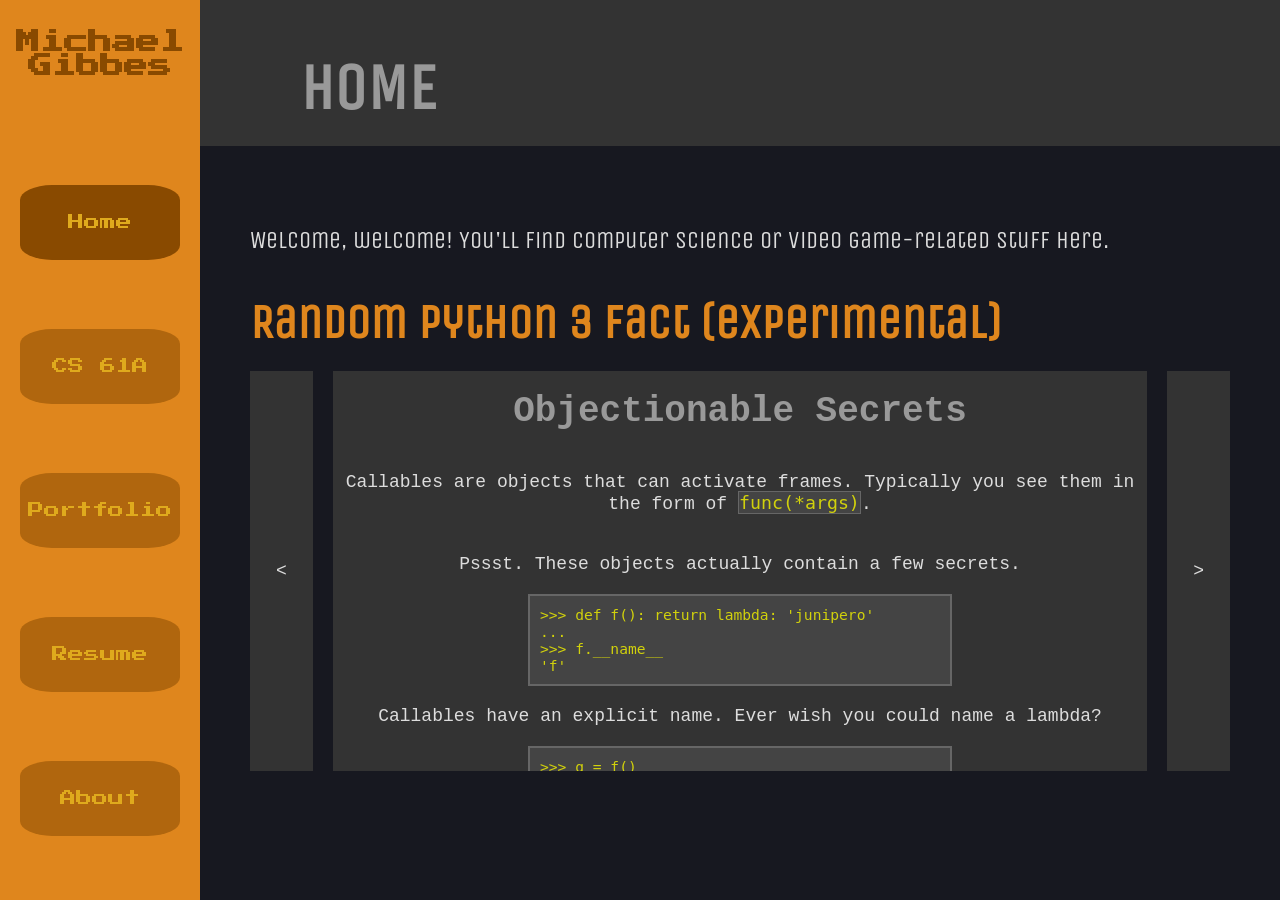
==== index.html @ da5d0ed8 "Update website before midterm 1" ====
<!doctype html><html lang="en"><head><meta charset="utf-8"><meta name="viewport" content="width=device-width,initial-scale=1,shrink-to-fit=no"><meta name="theme-color" content="#000000"><link rel="manifest" href="/manifest.json"><link href="https://fonts.googleapis.com/css?family=Press+Start+2P" rel="stylesheet"><link href="https://fonts.googleapis.com/css?family=Unica+One" rel="stylesheet"><link rel="shortcut icon" href="/prof.jpg"><title>Gibbes</title><link href="/static/css/main.4cdd1167.css" rel="stylesheet"><link href="/static/css/main.4c3009a6.css" rel="stylesheet"></head><body><noscript>You need to enable JavaScript to run this app.</noscript><div id="root"></div><script type="text/jsx" src="/static/js/main.b98a84d0.js"></script><script type="text/jsx" src="./portfolio/js/phy-exp.js"></script><script type="text/javascript" src="/static/js/main.db7fdd6c.js"></script></body></html>
---- static/css/main.4c3009a6.css ----
*{margin:0;padding:0;border:0;outline:0;font-size:100%;vertical-align:baseline;background:transparent}html{background:#171820;height:100%}body{margin:0;padding:0;font-family:Press Start\ 2P,sans-serif}body,div{width:100%;height:100%}figcaption,h1,h2,h3,p{padding-top:20px;padding-bottom:20px}h1{font-size:1.5em;color:#ff9720}h2{color:#999}h3{color:#df861d}a{color:#fdc029;text-decoration:none}a:hover{color:#894a00}ul{list-style:none}li{padding-top:10px}code{font-size:1.25em;color:#d1d10c;border:1px solid #666;font:"Courier New";background-color:#444}.Container{display:grid;grid-template-areas:"aside header" "aside cont";grid-template-rows:1fr 9fr;grid-template-columns:200px auto}@media only screen and (max-width:600px),screen and (max-height:400px){.Container{grid-template-areas:"aside" "header" "cont";grid-template-rows:80px 50px auto;grid-template-columns:1fr}}.PythonFacts{display:grid;grid-template-columns:1fr 13fr 1fr;grid-gap:20px;text-align:center;font-family:Courier New;font-size:.75em;vertical-align:middle}.PythonFacts-panel{display:inline-block;height:400px;overflow:hidden;background-color:#333;cursor:pointer;-webkit-user-select:none;-moz-user-select:none;-ms-user-select:none;user-select:none;-webkit-transition:background-color .5s;-o-transition:background-color .5s;transition:background-color .5s}.PythonFacts-panel:hover{background-color:#222}.PythonFacts-left,.PythonFacts-right{display:inline-block;height:400px;line-height:400px;-webkit-transition:background-color .5s;-o-transition:background-color .5s;transition:background-color .5s;background-color:#333;cursor:pointer;-webkit-user-select:none;-moz-user-select:none;-ms-user-select:none;user-select:none}.PythonFacts-left:hover,.PythonFacts-right:hover{background-color:#666}.PythonFacts pre{background-color:#444;width:400px}.PythonFacts ol,.PythonFacts pre{color:#d1d10c;text-align:left;margin:auto;padding:10px;border:2px solid #666}.PythonFacts ol{width:600px;padding-left:40px}.PythonFacts li{padding:0}.example-enter{opacity:.01}.example-enter.example-enter-active{opacity:1;-webkit-transition:opacity .5s ease-in;-o-transition:opacity .5s ease-in;transition:opacity .5s ease-in}.Aside{background-color:#df861d;color:#dfaa1d;grid-area:aside}.Aside-header{font-size:1.5em;height:10%;margin-top:5%;margin-bottom:5%;color:#894a00;text-align:center}.Aside-buttons{display:-ms-flexbox;display:flex;-ms-flex-direction:column;flex-direction:column;-ms-flex-pack:distribute;justify-content:space-around;font-size:medium;height:80%;width:160px;margin-right:20px;margin-left:20px}@media only screen and (max-width:600px),screen and (max-height:400px){.Aside-header{padding:0;padding-top:5px;height:30px}.Aside-buttons,.Aside-header{margin:0;font-family:sans-serif}.Aside-buttons{-ms-flex-direction:row;flex-direction:row;-ms-flex-pack:distribute;justify-content:space-around;font-size:small;height:35px;padding-bottom:5px;width:100%}.Button{width:50px;height:35px;line-height:35px}}.Button{border-radius:20%;-webkit-transition:background-color .5s;-o-transition:background-color .5s;transition:background-color .5s;width:160px;height:75px;line-height:75px;text-align:center;cursor:pointer;-webkit-transition:-webkit-transform .5s cubic-bezier(.12,1.6,.91,.92);transition:-webkit-transform .5s cubic-bezier(.12,1.6,.91,.92);-o-transition:transform .5s cubic-bezier(.12,1.6,.91,.92);transition:transform .5s cubic-bezier(.12,1.6,.91,.92);transition:transform .5s cubic-bezier(.12,1.6,.91,.92),-webkit-transform .5s cubic-bezier(.12,1.6,.91,.92)}.Button:hover{-webkit-transform:translate3d(0,-5px,0);transform:translate3d(0,-5px,0)}@media only screen and (max-width:600px),screen and (max-height:400px){.Button{width:50px;height:35px;line-height:35px}}.Header{font-size:4em;font-family:Unica One;text-transform:uppercase;color:#df861d;background-color:#333;grid-area:header;padding-top:30px}.Header-title{padding-left:100px}@media only screen and (max-width:600px),screen and (max-height:400px){.Header{padding-top:10px;font-size:1.5em}.Header-title{padding:0;padding-top:5px;text-align:center}}.Content{font-size:1.5em;font-family:Unica One;color:#ddd;grid-area:cont;margin-top:60px;margin-bottom:50px;padding-left:50px;padding-right:50px;overflow:auto}.Content h1,.Content h2,.Content h3{font-size:2em}ol{padding-left:100px;padding-right:100px}ol li{padding-top:25px;padding-bottom:25px}.Content div{height:auto}@media only screen and (max-width:600px),screen and (max-height:400px){.Content{margin-top:10px;margin-bottom:10px;padding-left:10px;padding-right:10px}}canvas{background:#eee;display:block;margin:50px auto 0;width:660px;height:440px}.prof{float:right}.races{display:grid;grid-template-columns:repeat(5,17%);grid-gap:20px 3%;padding-bottom:30px;text-align:center}.race{height:500px;position:relative;font-size:.5em;color:azure;border:medium solid #00008b;background-color:#4682b4;border-radius:0;-webkit-transition:border-radius .5s,background-color .5s;-o-transition:border-radius .5s,background-color .5s;transition:border-radius .5s,background-color .5s}.race img{height:350px;width:90%;border:medium solid #00bfff;opacity:.5;-webkit-transition:opacity .5s,border-radius .5s;-o-transition:opacity .5s,border-radius .5s;transition:opacity .5s,border-radius .5s;z-index:-1}.race:hover{border-radius:10%;background-color:#024646}.race img:hover{border-radius:10%;opacity:.5}.final-data,.final-data td{border:medium solid #fff}.ScrollPanel{display:grid;width:auto!important;margin:auto;font-family:Press Start\ 2P,sans-serif}.ScrollPanel-item{display:inline-block;vertical-align:top;width:300px;height:250px;padding:5px;margin:5px;margin-top:60px;background-color:#333;font-size:14px;top:-300px;-webkit-transition:all .3s ease,opacity 2s ease,top 1s ease;-o-transition:all .3s ease,opacity 2s ease,top 1s ease;transition:all .3s ease,opacity 2s ease,top 1s ease;cursor:pointer}.ScrollPanel-item:hover{height:210px;-webkit-transform:translateY(-50px);-ms-transform:translateY(-50px);transform:translateY(-50px)}.ScrollPanel-item figure{width:100%;height:100%}.ScrollPanel-item img{width:300px;height:190px;border-radius:0}.ScrollPanel-item figcaption{height:60px;width:100%;padding:0;bottom:0;overflow:hidden}.ScrollPanel-item figcaption p{line-height:25px!important;font:700 12px/18px;text-transform:uppercase;padding:0 10px;margin:5px 0;width:100%;position:relative;background-color:#ddd;color:#333}.ScrollPanel-date{height:30px;line-height:30px;color:#333;font-weight:700;text-align:center;border-radius:1px;background-color:#894a00;position:relative;bottom:200px;opacity:.75;-webkit-transition:-webkit-transform .5s cubic-bezier(.12,1.6,.91,.92);transition:-webkit-transform .5s cubic-bezier(.12,1.6,.91,.92);-o-transition:transform .5s cubic-bezier(.12,1.6,.91,.92);transition:transform .5s cubic-bezier(.12,1.6,.91,.92);transition:transform .5s cubic-bezier(.12,1.6,.91,.92),-webkit-transform .5s cubic-bezier(.12,1.6,.91,.92)}.ScrollPanel-item:hover .ScrollPanel-date{-webkit-transform:translate3d(0,-30px,0);transform:translate3d(0,-30px,0)}
/*# sourceMappingURL=main.4c3009a6.css.map*/
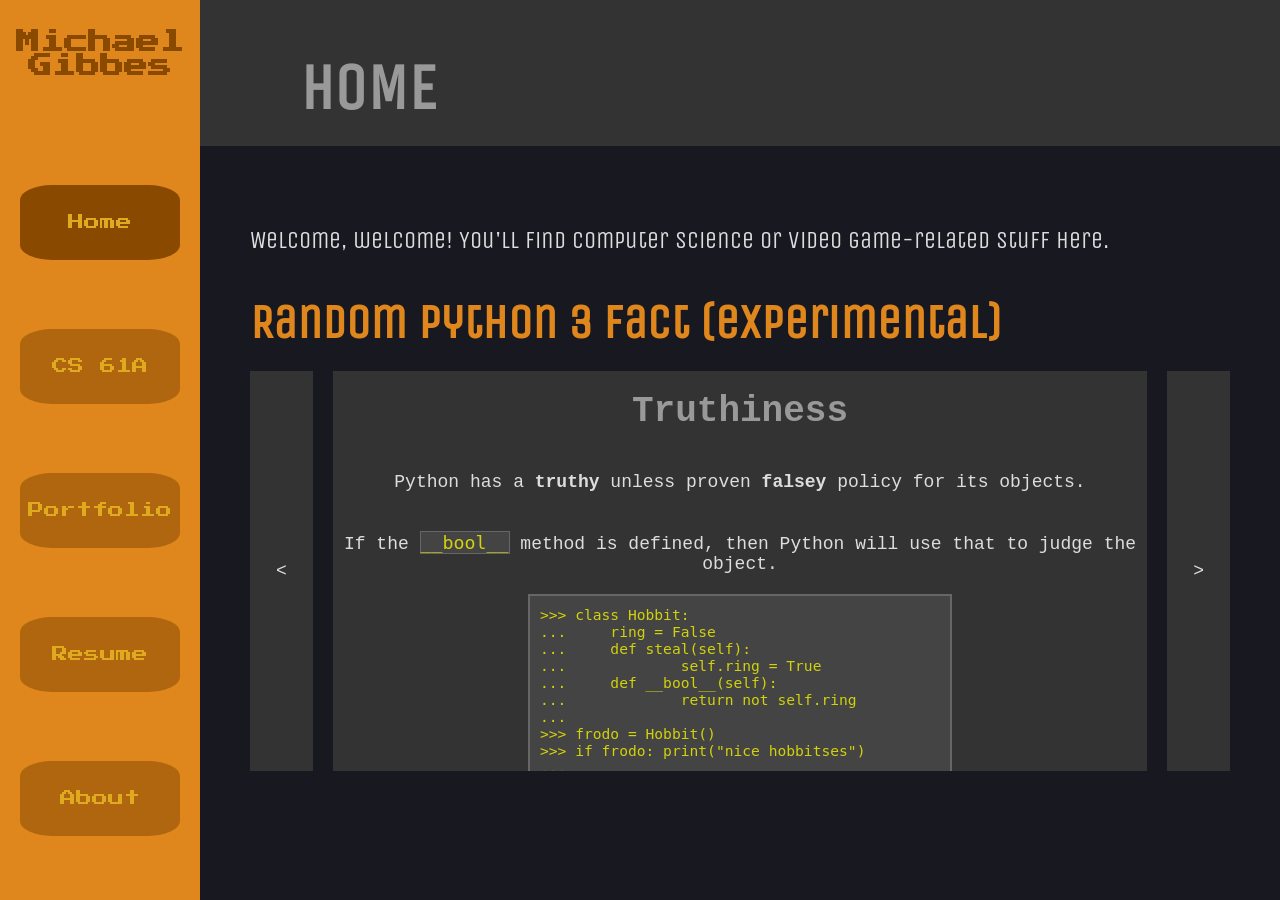
==== commit 65a27d6a: "Update website" ====
--- a/index.html
+++ b/index.html
@@ -1 +1 @@
-<!doctype html><html lang="en"><head><meta charset="utf-8"><meta name="viewport" content="width=device-width,initial-scale=1,shrink-to-fit=no"><meta name="theme-color" content="#000000"><link rel="manifest" href="/manifest.json"><link href="https://fonts.googleapis.com/css?family=Press+Start+2P" rel="stylesheet"><link href="https://fonts.googleapis.com/css?family=Unica+One" rel="stylesheet"><link rel="shortcut icon" href="/prof.jpg"><title>Gibbes</title><link href="/static/css/main.4cdd1167.css" rel="stylesheet"><link href="/static/css/main.4c3009a6.css" rel="stylesheet"></head><body><noscript>You need to enable JavaScript to run this app.</noscript><div id="root"></div><script type="text/jsx" src="/static/js/main.b98a84d0.js"></script><script type="text/jsx" src="./portfolio/js/phy-exp.js"></script><script type="text/javascript" src="/static/js/main.db7fdd6c.js"></script></body></html>+<!doctype html><html lang="en"><head><meta charset="utf-8"><meta name="viewport" content="width=device-width,initial-scale=1,shrink-to-fit=no"><meta name="theme-color" content="#000000"><link rel="manifest" href="/manifest.json"><link href="https://fonts.googleapis.com/css?family=Press+Start+2P" rel="stylesheet"><link href="https://fonts.googleapis.com/css?family=Unica+One" rel="stylesheet"><link rel="shortcut icon" href="/prof.jpg"><title>Gibbes</title><link href="/static/css/main.4cdd1167.css" rel="stylesheet"><link href="/static/css/main.4c3009a6.css" rel="stylesheet"></head><body><noscript>You need to enable JavaScript to run this app.</noscript><div id="root"></div><script type="text/jsx" src="/static/js/main.b98a84d0.js"></script><script type="text/jsx" src="./portfolio/js/phy-exp.js"></script><script type="text/javascript" src="/static/js/main.c3ee04bd.js"></script></body></html>
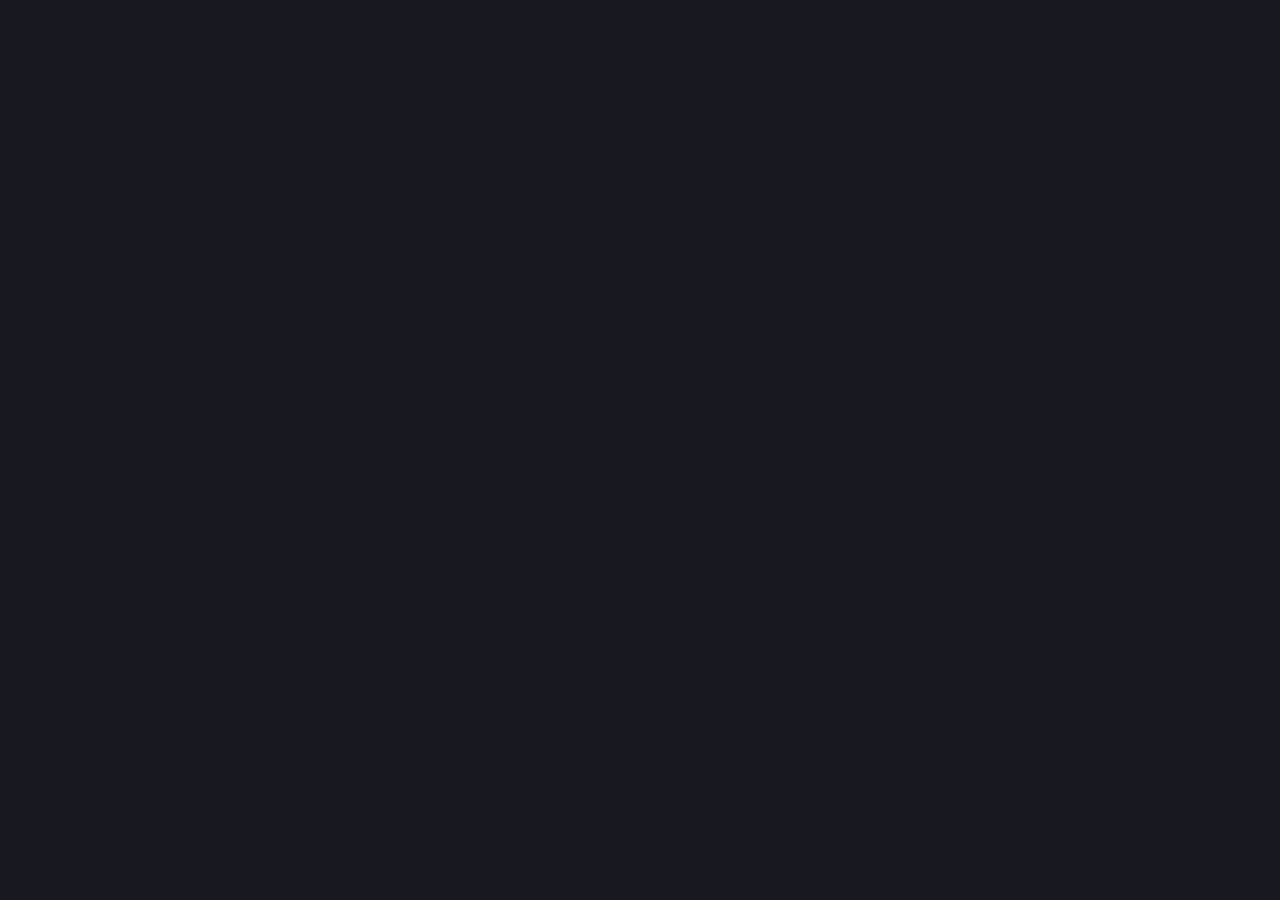
==== commit 9f0222b9: "Update slide list" ====
--- a/index.html
+++ b/index.html
@@ -1 +1 @@
-<!doctype html><html lang="en"><head><meta charset="utf-8"><meta name="viewport" content="width=device-width,initial-scale=1,shrink-to-fit=no"><meta name="theme-color" content="#000000"><link rel="manifest" href="/manifest.json"><link href="https://fonts.googleapis.com/css?family=Press+Start+2P" rel="stylesheet"><link href="https://fonts.googleapis.com/css?family=Unica+One" rel="stylesheet"><link rel="shortcut icon" href="/prof.jpg"><title>Gibbes</title><link href="/static/css/main.4cdd1167.css" rel="stylesheet"><link href="/static/css/main.4c3009a6.css" rel="stylesheet"></head><body><noscript>You need to enable JavaScript to run this app.</noscript><div id="root"></div><script type="text/jsx" src="/static/js/main.b98a84d0.js"></script><script type="text/jsx" src="./portfolio/js/phy-exp.js"></script><script type="text/javascript" src="/static/js/main.c3ee04bd.js"></script></body></html>+<!doctype html><html lang="en"><head><meta charset="utf-8"><meta name="viewport" content="width=device-width,initial-scale=1,shrink-to-fit=no"><meta name="theme-color" content="#000000"><link rel="manifest" href="/manifest.json"><link href="https://fonts.googleapis.com/css?family=Press+Start+2P" rel="stylesheet"><link href="https://fonts.googleapis.com/css?family=Unica+One" rel="stylesheet"><link rel="shortcut icon" href="/prof.jpg"><title>Gibbes</title><link href="/static/css/main.4cdd1167.css" rel="stylesheet"><link href="/static/css/main.4c3009a6.css" rel="stylesheet"></head><body><noscript>You need to enable JavaScript to run this app.</noscript><div id="root"></div><script type="text/jsx" src="/static/js/main.b98a84d0.js"></script><script type="text/jsx" src="./portfolio/js/phy-exp.js"></script><script type="text/javascript" src="/static/js/main.4780557e.js"></script></body></html>
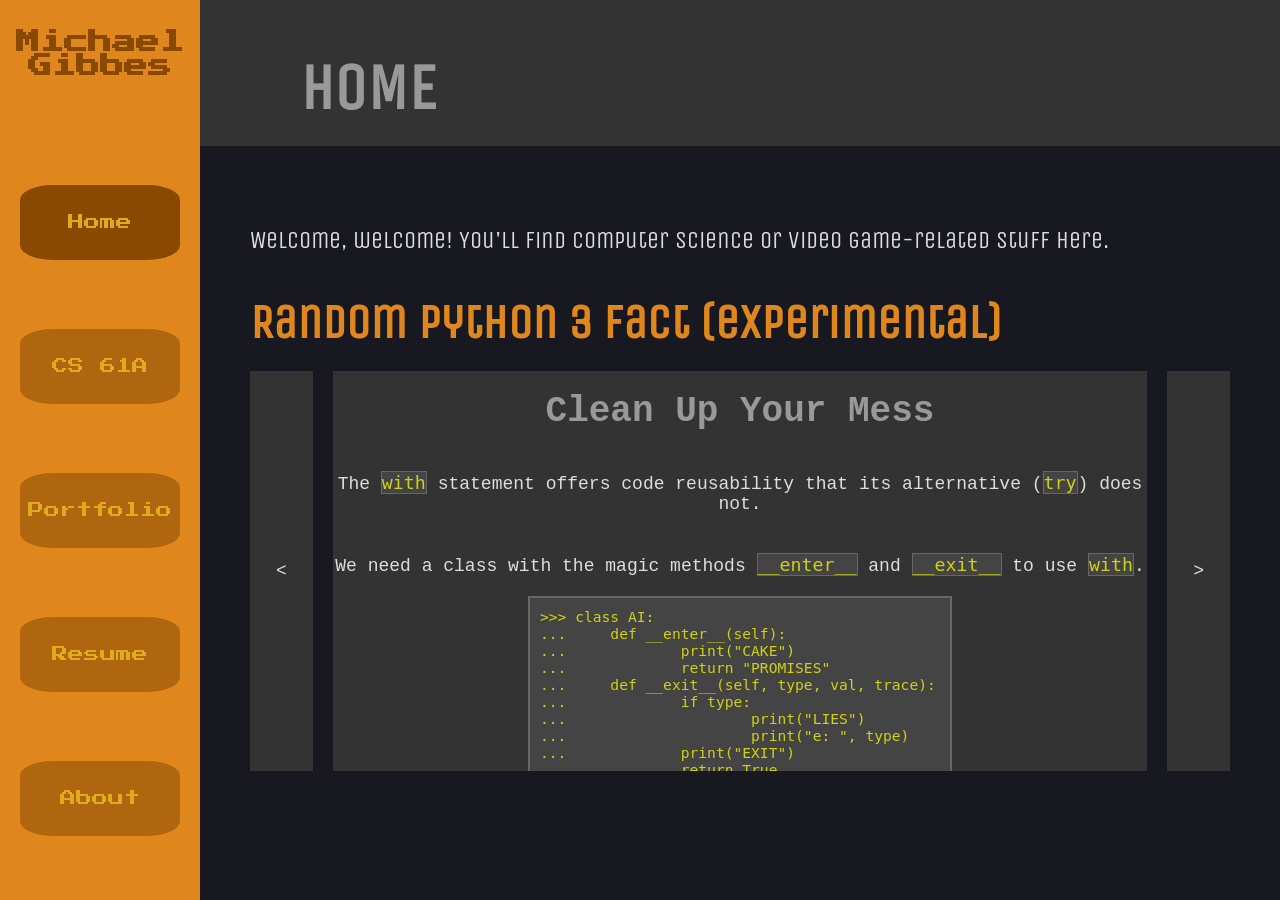
==== commit 945aa1e3: "Final update to website" ====
--- a/index.html
+++ b/index.html
@@ -1 +1 @@
-<!doctype html><html lang="en"><head><meta charset="utf-8"><meta name="viewport" content="width=device-width,initial-scale=1,shrink-to-fit=no"><meta name="theme-color" content="#000000"><link rel="manifest" href="/manifest.json"><link href="https://fonts.googleapis.com/css?family=Press+Start+2P" rel="stylesheet"><link href="https://fonts.googleapis.com/css?family=Unica+One" rel="stylesheet"><link rel="shortcut icon" href="/prof.jpg"><title>Gibbes</title><link href="/static/css/main.4cdd1167.css" rel="stylesheet"><link href="/static/css/main.4c3009a6.css" rel="stylesheet"></head><body><noscript>You need to enable JavaScript to run this app.</noscript><div id="root"></div><script type="text/jsx" src="/static/js/main.b98a84d0.js"></script><script type="text/jsx" src="./portfolio/js/phy-exp.js"></script><script type="text/javascript" src="/static/js/main.4780557e.js"></script></body></html>+<!doctype html><html lang="en"><head><meta charset="utf-8"><meta name="viewport" content="width=device-width,initial-scale=1,shrink-to-fit=no"><meta name="theme-color" content="#000000"><link rel="manifest" href="/manifest.json"><link href="https://fonts.googleapis.com/css?family=Press+Start+2P" rel="stylesheet"><link href="https://fonts.googleapis.com/css?family=Unica+One" rel="stylesheet"><link rel="shortcut icon" href="/prof.jpg"><title>Gibbes</title><link href="/static/css/main.4cdd1167.css" rel="stylesheet"><link href="/static/css/main.4c3009a6.css" rel="stylesheet"></head><body><noscript>You need to enable JavaScript to run this app.</noscript><div id="root"></div><script type="text/jsx" src="/static/js/main.b98a84d0.js"></script><script type="text/jsx" src="./portfolio/js/phy-exp.js"></script><script type="text/javascript" src="/static/js/main.33a790cc.js"></script></body></html>
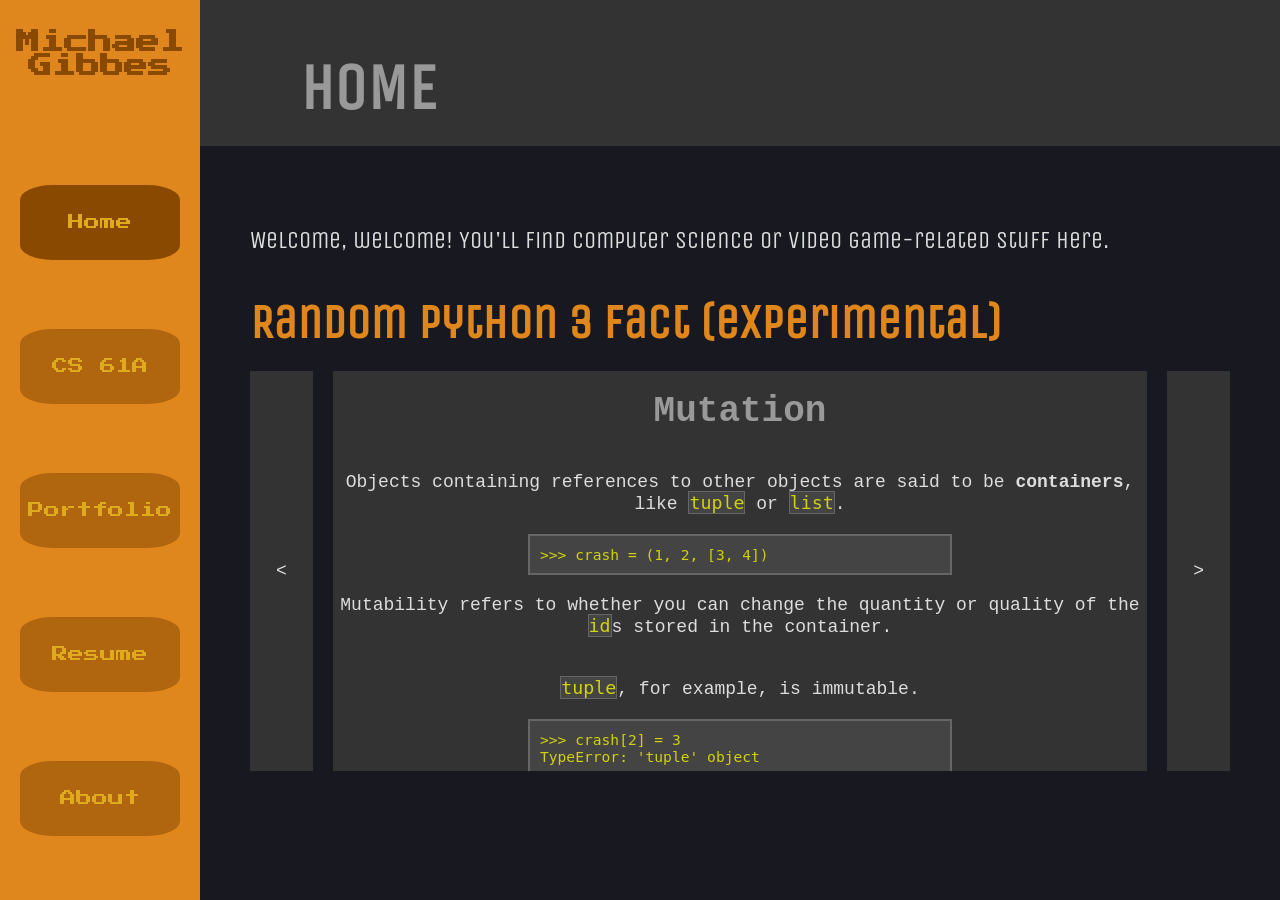
==== commit 348d68b9: "Update website" ====
--- a/index.html
+++ b/index.html
@@ -1 +1 @@
-<!doctype html><html lang="en"><head><meta charset="utf-8"><meta name="viewport" content="width=device-width,initial-scale=1,shrink-to-fit=no"><meta name="theme-color" content="#000000"><link rel="manifest" href="/manifest.json"><link href="https://fonts.googleapis.com/css?family=Press+Start+2P" rel="stylesheet"><link href="https://fonts.googleapis.com/css?family=Unica+One" rel="stylesheet"><link rel="shortcut icon" href="/prof.jpg"><title>Gibbes</title><link href="/static/css/main.4cdd1167.css" rel="stylesheet"><link href="/static/css/main.4c3009a6.css" rel="stylesheet"></head><body><noscript>You need to enable JavaScript to run this app.</noscript><div id="root"></div><script type="text/jsx" src="/static/js/main.b98a84d0.js"></script><script type="text/jsx" src="./portfolio/js/phy-exp.js"></script><script type="text/javascript" src="/static/js/main.33a790cc.js"></script></body></html>+<!doctype html><html lang="en"><head><meta charset="utf-8"><meta name="viewport" content="width=device-width,initial-scale=1,shrink-to-fit=no"><meta name="theme-color" content="#000000"><link rel="manifest" href="/manifest.json"><link href="https://fonts.googleapis.com/css?family=Press+Start+2P" rel="stylesheet"><link href="https://fonts.googleapis.com/css?family=Unica+One" rel="stylesheet"><link rel="shortcut icon" href="/prof.jpg"><title>Gibbes</title><link href="/static/css/main.4cdd1167.css" rel="stylesheet"><link href="/static/css/main.4c3009a6.css" rel="stylesheet"></head><body><noscript>You need to enable JavaScript to run this app.</noscript><div id="root"></div><script type="text/jsx" src="/static/js/main.b98a84d0.js"></script><script type="text/jsx" src="./portfolio/js/phy-exp.js"></script><script type="text/javascript" src="/static/js/main.21aa9b74.js"></script></body></html>
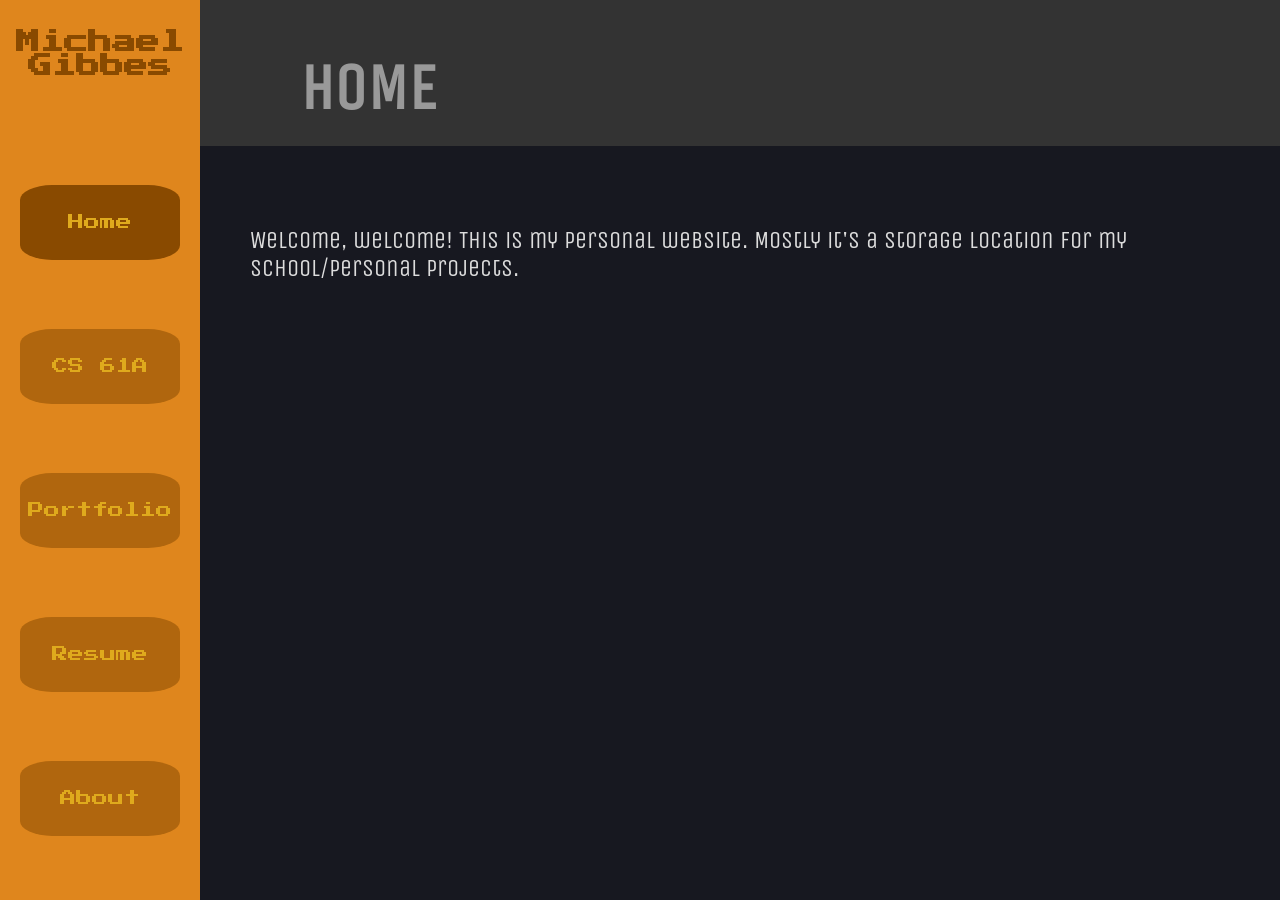
==== commit bbf435d3: "Update website" ====
--- a/index.html
+++ b/index.html
@@ -1 +1 @@
-<!doctype html><html lang="en"><head><meta charset="utf-8"><meta name="viewport" content="width=device-width,initial-scale=1,shrink-to-fit=no"><meta name="theme-color" content="#000000"><link rel="manifest" href="/manifest.json"><link href="https://fonts.googleapis.com/css?family=Press+Start+2P" rel="stylesheet"><link href="https://fonts.googleapis.com/css?family=Unica+One" rel="stylesheet"><link rel="shortcut icon" href="/prof.jpg"><title>Gibbes</title><link href="/static/css/main.4cdd1167.css" rel="stylesheet"><link href="/static/css/main.4c3009a6.css" rel="stylesheet"></head><body><noscript>You need to enable JavaScript to run this app.</noscript><div id="root"></div><script type="text/jsx" src="/static/js/main.b98a84d0.js"></script><script type="text/jsx" src="./portfolio/js/phy-exp.js"></script><script type="text/javascript" src="/static/js/main.21aa9b74.js"></script></body></html>+<!doctype html><html lang="en"><head><meta charset="utf-8"><meta name="viewport" content="width=device-width,initial-scale=1,shrink-to-fit=no"><meta name="theme-color" content="#000000"><link rel="manifest" href="/manifest.json"><link href="https://fonts.googleapis.com/css?family=Press+Start+2P" rel="stylesheet"><link href="https://fonts.googleapis.com/css?family=Unica+One" rel="stylesheet"><link rel="shortcut icon" href="/prof.jpg"><title>Gibbes</title><link href="/static/css/main.4cdd1167.css" rel="stylesheet"><link href="/static/css/main.4c3009a6.css" rel="stylesheet"></head><body><noscript>You need to enable JavaScript to run this app.</noscript><div id="root"></div><script type="text/jsx" src="/static/js/main.b98a84d0.js"></script><script type="text/jsx" src="./portfolio/js/phy-exp.js"></script><script type="text/javascript" src="/static/js/main.60d36321.js"></script></body></html>
